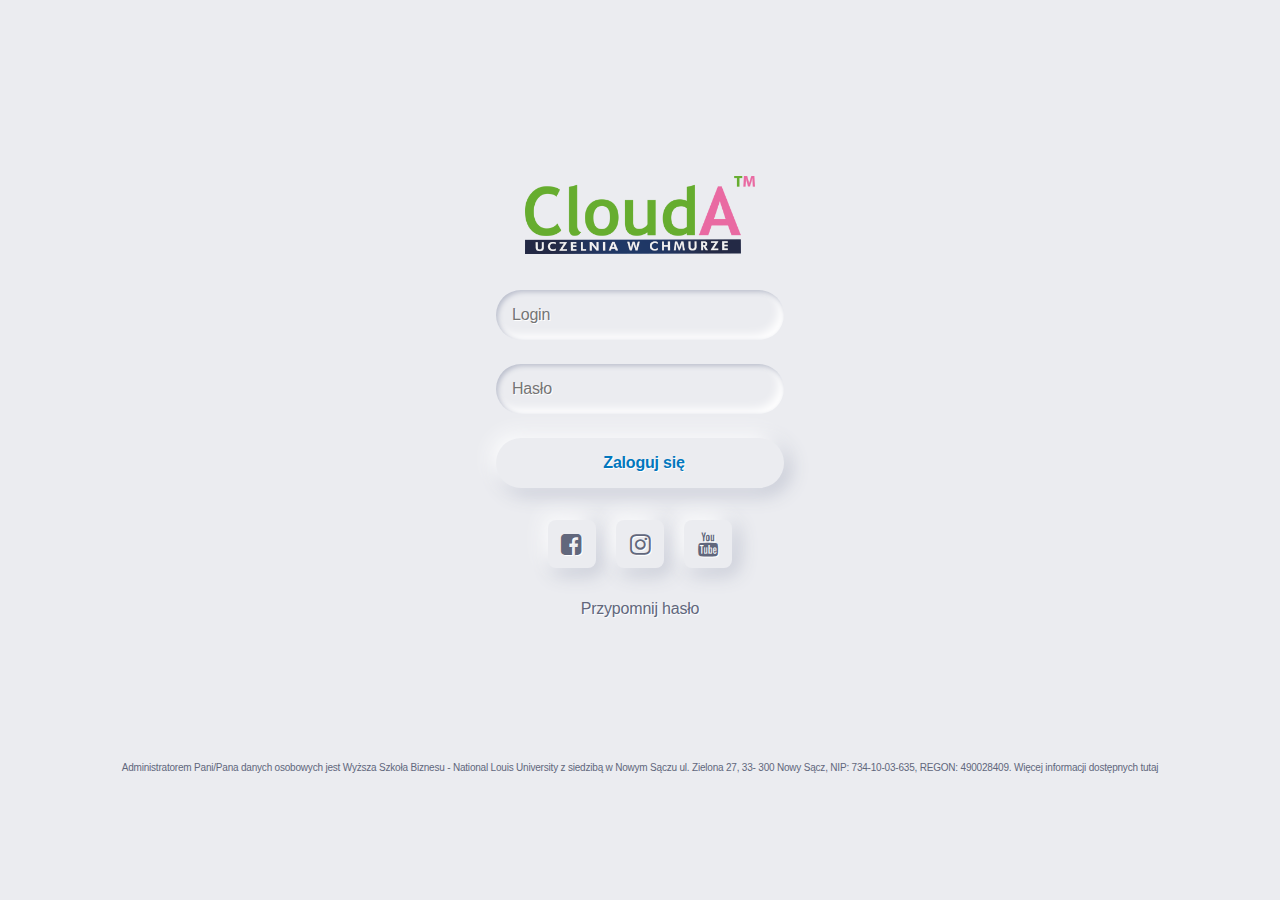
==== index.html @ 310446cd "first commit" ====
<!DOCTYPE html>
<html lang="pl">
  <head>  
    <link rel="stylesheet" href="/css/style.css" />
    <link rel="stylesheet" href="https://cdnjs.cloudflare.com/ajax/libs/font-awesome/4.7.0/css/font-awesome.min.css">
    <meta charset="UTF-8" />
    <meta http-equiv="X-UA-Compatible" content="ie=edge" />
    <meta name="viewport" content="width=device-width, initial-scale=1.0" />
    <meta name="description" content="CloudA" />
   
    <title>CloudA</title>
  </head>
  <body>
    <form action="userPage.html">
      <div class="segment">
        <img src="/img/CloudA2.png" alt="logo cloudA">
      </div>
      
      <label>
        <input type="text" placeholder="Login"/>
      </label>
      <label>
        <input type="password" placeholder="Hasło"/>
      </label>
      <button class="color-main"  type="submit"><i class="icon ion-md-lock"></i> Zaloguj się</button>
      
      <div class="segment">
        <button class="unit" type="button"><i class="fa fa-facebook-square"></i></i></button>
        <button class="unit" type="button"><i class="fa fa-instagram"></i></button>
        <button class="unit" type="button"><i class="fa fa-youtube"></i></button>
      </div>
      <div class="link">
       <a href="#">Przypomnij hasło</a>
      </div> 
    </form>
    <center>Administratorem Pani/Pana danych osobowych jest Wyższa Szkoła Biznesu - National Louis University z siedzibą w Nowym Sączu ul. Zielona 27, 33- 300 Nowy Sącz, NIP: 734-10-03-635, REGON: 490028409. Więcej informacji dostępnych tutaj</center>
 </body>

</html>
---- css/style.css ----
/* Main page */
* {
  margin: 0;
  padding: 0;
  -webkit-box-sizing: border-box;
          box-sizing: border-box;
}

body {
  font-family: sans-serif;
}

body, html {
  background-color: #EBECF0;
}

body, p, input, select, textarea, button {
  font-family: 'Montserrat', sans-serif;
  letter-spacing: -0.2px;
  font-size: 16px;
}

div, p {
  color: #BABECC;
  text-shadow: 1px 1px 1px #FFF;
}

form {
  padding: 16px;
  width: 320px;
  margin: 10% auto;
}

.menu {
  color: #61677C;
  background-color: #0277bd;
  border-top-right-radius: 30px;
  border-bottom-right-radius: 30px;
  font-weight: bold;
  -webkit-box-shadow: -5px -5px 20px #0277bd, 5px 5px 20px #0277bd;
          box-shadow: -5px -5px 20px #0277bd, 5px 5px 20px #0277bd;
  -webkit-transition: all 0.2s ease-in-out;
  transition: all 0.2s ease-in-out;
  cursor: pointer;
  font-weight: 600;
  width: 15%;
  height: 100vh;
}

.segment {
  padding: 32px 0;
  text-align: center;
}

.segment img {
  width: 80%;
}

button, input {
  border: 0;
  outline: 0;
  font-size: 16px;
  border-radius: 320px;
  padding: 16px;
  background-color: #EBECF0;
  text-shadow: 1px 1px 0 #FFF;
}

label {
  display: block;
  margin-bottom: 24px;
  width: 100%;
}

input {
  margin-right: 8px;
  -webkit-box-shadow: inset 2px 2px 5px #BABECC, inset -5px -5px 10px #FFF;
          box-shadow: inset 2px 2px 5px #BABECC, inset -5px -5px 10px #FFF;
  width: 100%;
  -webkit-box-sizing: border-box;
          box-sizing: border-box;
  -webkit-transition: all 0.2s ease-in-out;
  transition: all 0.2s ease-in-out;
  -moz-appearance: none;
       appearance: none;
  -webkit-appearance: none;
}

input:focus {
  -webkit-box-shadow: inset 1px 1px 2px #BABECC, inset -1px -1px 2px #FFF;
          box-shadow: inset 1px 1px 2px #BABECC, inset -1px -1px 2px #FFF;
}

button {
  color: #61677C;
  font-weight: bold;
  -webkit-box-shadow: -5px -5px 20px #FFF, 5px 5px 20px #BABECC;
          box-shadow: -5px -5px 20px #FFF, 5px 5px 20px #BABECC;
  -webkit-transition: all 0.2s ease-in-out;
  transition: all 0.2s ease-in-out;
  cursor: pointer;
  font-weight: 600;
}

button:hover {
  -webkit-box-shadow: -2px -2px 5px #FFF, 2px 2px 5px #BABECC;
          box-shadow: -2px -2px 5px #FFF, 2px 2px 5px #BABECC;
}

button:active {
  -webkit-box-shadow: inset 1px 1px 2px #BABECC, inset -1px -1px 2px #FFF;
          box-shadow: inset 1px 1px 2px #BABECC, inset -1px -1px 2px #FFF;
}

button .icon {
  margin-right: 8px;
}

button.unit {
  border-radius: 8px;
  line-height: 0;
  width: 48px;
  height: 48px;
  display: -webkit-inline-box;
  display: -ms-inline-flexbox;
  display: inline-flex;
  -webkit-box-pack: center;
      -ms-flex-pack: center;
          justify-content: center;
  -webkit-box-align: center;
      -ms-flex-align: center;
          align-items: center;
  margin: 0 8px;
  font-size: 24px;
}

button.unit .icon {
  margin-right: 0;
}

button.color-main {
  display: block;
  width: 100%;
  color: #0277bd;
}

.input-group {
  display: -webkit-box;
  display: -ms-flexbox;
  display: flex;
  -webkit-box-align: center;
      -ms-flex-align: center;
          align-items: center;
  -webkit-box-pack: start;
      -ms-flex-pack: start;
          justify-content: flex-start;
}

.input-group label {
  margin: 0;
  -webkit-box-flex: 1;
      -ms-flex: 1;
          flex: 1;
}

.link {
  text-align: center;
}

.link a {
  text-decoration: none;
  color: #61677C;
}

center {
  color: #61677C;
  font-size: 10px;
}
/*# sourceMappingURL=style.css.map */
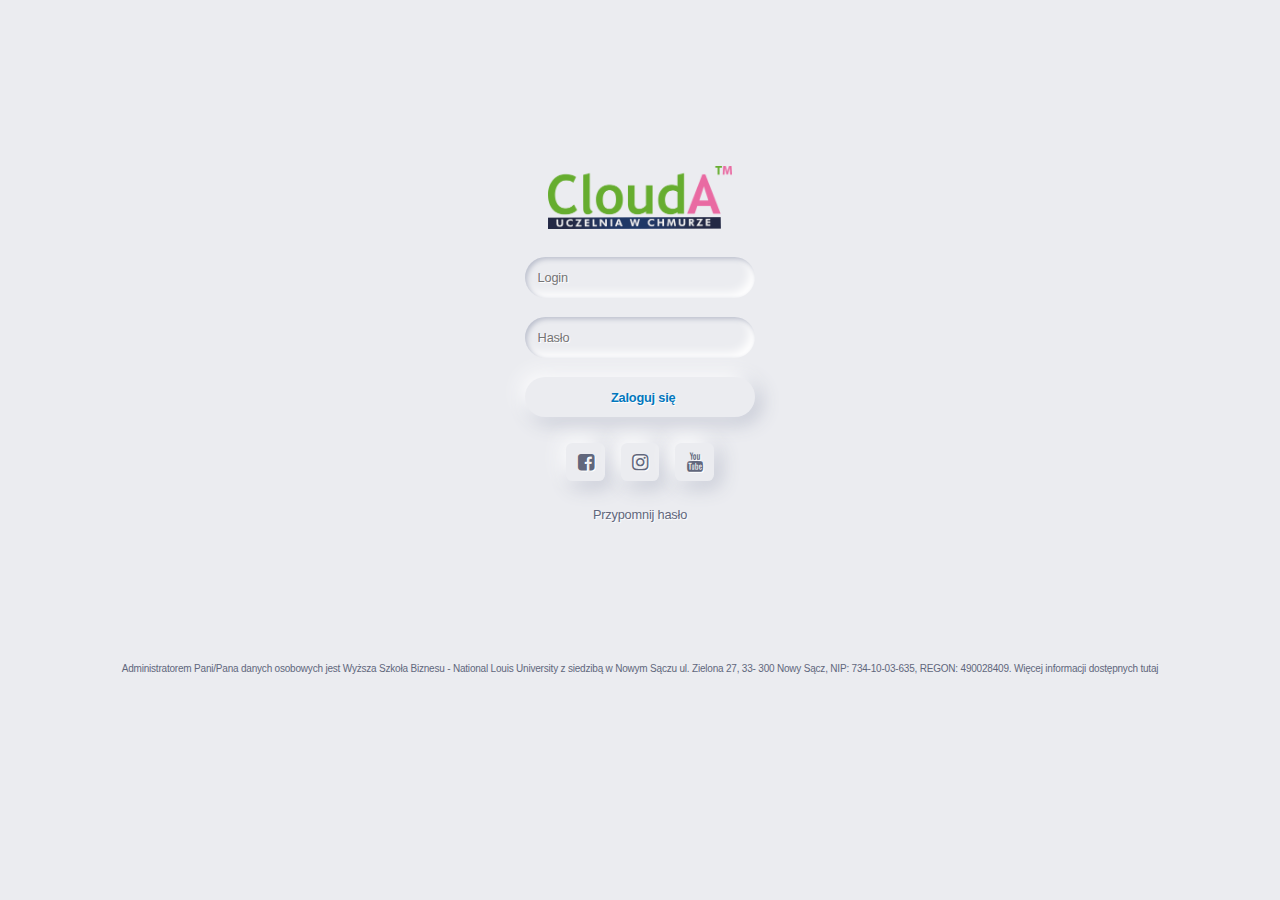
==== commit aed7d80c: "news card style under 576px" ====
--- a/index.html
+++ b/index.html
@@ -11,28 +11,31 @@
     <title>CloudA</title>
   </head>
   <body>
-    <form action="userPage.html">
-      <div class="segment">
-        <img src="/img/CloudA2.png" alt="logo cloudA">
-      </div>
-      
-      <label>
-        <input type="text" placeholder="Login"/>
-      </label>
-      <label>
-        <input type="password" placeholder="Hasło"/>
-      </label>
-      <button class="color-main"  type="submit"><i class="icon ion-md-lock"></i> Zaloguj się</button>
-      
-      <div class="segment">
-        <button class="unit" type="button"><i class="fa fa-facebook-square"></i></i></button>
-        <button class="unit" type="button"><i class="fa fa-instagram"></i></button>
-        <button class="unit" type="button"><i class="fa fa-youtube"></i></button>
-      </div>
-      <div class="link">
-       <a href="#">Przypomnij hasło</a>
-      </div> 
-    </form>
+    <div class="login">
+      <form action="userPage.html">
+        <div class="segment">
+          <img src="/img/CloudA2.png" alt="logo cloudA">
+        </div>
+        
+        <label>
+          <input type="text" placeholder="Login"/>
+        </label>
+        <label>
+          <input type="password" placeholder="Hasło"/>
+        </label>
+        <button class="color-main"  type="submit"><i class="icon ion-md-lock"></i> Zaloguj się</button>
+        
+        <div class="segment">
+          <button class="unit" type="button"><i class="fa fa-facebook-square"></i></i></button>
+          <button class="unit" type="button"><i class="fa fa-instagram"></i></button>
+          <button class="unit" type="button"><i class="fa fa-youtube"></i></button>
+        </div>
+        <div class="link">
+         <a href="#">Przypomnij hasło</a>
+        </div> 
+      </form>
+    </div>
+    
     <center>Administratorem Pani/Pana danych osobowych jest Wyższa Szkoła Biznesu - National Louis University z siedzibą w Nowym Sączu ul. Zielona 27, 33- 300 Nowy Sącz, NIP: 734-10-03-635, REGON: 490028409. Więcej informacji dostępnych tutaj</center>
  </body>
 
--- a/css/style.css
+++ b/css/style.css
@@ -7,7 +7,7 @@
 }
 
 body {
-  font-family: sans-serif;
+  font-family: -apple-system, BlinkMacSystemFont, 'Segoe UI', Roboto, Oxygen, Ubuntu, Cantarell, 'Open Sans', 'Helvetica Neue', sans-serif;
 }
 
 body, html {
@@ -15,9 +15,8 @@
 }
 
 body, p, input, select, textarea, button {
-  font-family: 'Montserrat', sans-serif;
   letter-spacing: -0.2px;
-  font-size: 16px;
+  font-size: 1vw;
 }
 
 div, p {
@@ -25,30 +24,30 @@
   text-shadow: 1px 1px 1px #FFF;
 }
 
+.text-linear-gradient {
+  background: -webkit-gradient(linear, left top, right top, from(#0277bd), to(#63a630));
+  background: linear-gradient(to right, #0277bd, #63a630);
+  -webkit-background-clip: text;
+  -webkit-text-fill-color: transparent;
+  text-shadow: none;
+}
+
+.text-linear-gradient-short {
+  background: -webkit-gradient(linear, left top, right top, color-stop(-20%, #0277bd), color-stop(60%, #63a630));
+  background: linear-gradient(to right, #0277bd -20%, #63a630 60%);
+  -webkit-background-clip: text;
+  -webkit-text-fill-color: transparent;
+  text-shadow: none;
+}
+
 form {
-  padding: 16px;
-  width: 320px;
+  padding: 1vw;
+  width: 20vw;
   margin: 10% auto;
 }
 
-.menu {
-  color: #61677C;
-  background-color: #0277bd;
-  border-top-right-radius: 30px;
-  border-bottom-right-radius: 30px;
-  font-weight: bold;
-  -webkit-box-shadow: -5px -5px 20px #0277bd, 5px 5px 20px #0277bd;
-          box-shadow: -5px -5px 20px #0277bd, 5px 5px 20px #0277bd;
-  -webkit-transition: all 0.2s ease-in-out;
-  transition: all 0.2s ease-in-out;
-  cursor: pointer;
-  font-weight: 600;
-  width: 15%;
-  height: 100vh;
-}
-
 .segment {
-  padding: 32px 0;
+  padding: 2vw 0;
   text-align: center;
 }
 
@@ -59,21 +58,21 @@
 button, input {
   border: 0;
   outline: 0;
-  font-size: 16px;
-  border-radius: 320px;
-  padding: 16px;
+  font-size: 1vw;
+  border-radius: 20vw;
+  padding: 1vw;
   background-color: #EBECF0;
   text-shadow: 1px 1px 0 #FFF;
 }
 
 label {
   display: block;
-  margin-bottom: 24px;
+  margin-bottom: 1.5vw;
   width: 100%;
 }
 
 input {
-  margin-right: 8px;
+  margin-right: 0.5vw;
   -webkit-box-shadow: inset 2px 2px 5px #BABECC, inset -5px -5px 10px #FFF;
           box-shadow: inset 2px 2px 5px #BABECC, inset -5px -5px 10px #FFF;
   width: 100%;
@@ -113,14 +112,14 @@
 }
 
 button .icon {
-  margin-right: 8px;
+  margin-right: 0.5vw;
 }
 
 button.unit {
-  border-radius: 8px;
+  border-radius: 0.5vw;
   line-height: 0;
-  width: 48px;
-  height: 48px;
+  width: 3vw;
+  height: 3vw;
   display: -webkit-inline-box;
   display: -ms-inline-flexbox;
   display: inline-flex;
@@ -130,8 +129,8 @@
   -webkit-box-align: center;
       -ms-flex-align: center;
           align-items: center;
-  margin: 0 8px;
-  font-size: 24px;
+  margin: 0 0.5vw;
+  font-size: 1.5vw;
 }
 
 button.unit .icon {
@@ -154,6 +153,7 @@
   -webkit-box-pack: start;
       -ms-flex-pack: start;
           justify-content: flex-start;
+  width: 22vw;
 }
 
 .input-group label {
@@ -163,6 +163,114 @@
           flex: 1;
 }
 
+@media screen and (min-width: 992px) and (max-width: 1200px) {
+  body, button, input {
+    font-size: 1.4vw !important;
+  }
+}
+
+@media screen and (min-width: 768px) and (max-width: 992px) {
+  body, button, input {
+    font-size: 2vw !important;
+  }
+}
+
+@media screen and (min-width: 576px) and (max-width: 768px) {
+  body, button, input {
+    font-size: 3vw !important;
+  }
+}
+
+@media screen and (max-width: 576px) {
+  body, button, input {
+    font-size: 4vw !important;
+  }
+}
+
+@media screen and (min-width: 768px) and (max-width: 992px) {
+  .login button, .login input {
+    margin-left: -10vw;
+    margin-bottom: 4vw;
+    width: 40vw;
+    height: 8vw;
+  }
+}
+
+@media screen and (min-width: 576px) and (max-width: 768px) {
+  .login button, .login input {
+    margin-left: -18vw;
+    margin-bottom: 2vw;
+    width: 50vw;
+    height: 10vw;
+  }
+}
+
+@media screen and (max-width: 576px) {
+  .login button, .login input {
+    margin-left: -20vw;
+    margin-bottom: 5vw;
+    width: 60vw;
+    height: 15vw;
+  }
+}
+
+@media screen and (min-width: 768px) and (max-width: 992px) {
+  .segment button {
+    display: inline;
+    margin-top: 3vw;
+    margin-right: -60px;
+    width: 60px;
+    height: 50px;
+  }
+}
+
+@media screen and (min-width: 576px) and (max-width: 768px) {
+  .segment button {
+    display: inline;
+    margin-top: 5vw;
+    margin-right: -120px;
+    width: 60px;
+    height: 50px;
+  }
+}
+
+@media screen and (max-width: 576px) {
+  .segment button {
+    display: inline;
+    margin-top: 5vw;
+    margin-right: -80px;
+    width: 40px;
+    height: 40px;
+  }
+}
+
+@media screen and (min-width: 768px) and (max-width: 992px) {
+  .login img {
+    margin-left: -9vw;
+    width: 40vw;
+    height: 12vw;
+    margin-bottom: 5vw;
+  }
+}
+
+@media screen and (min-width: 576px) and (max-width: 768px) {
+  .login img {
+    margin-left: -16vw;
+    width: 50vw;
+    height: 12vw;
+    margin-bottom: 5vw;
+  }
+}
+
+@media screen and (max-width: 576px) {
+  .login img {
+    margin-left: -20vw;
+    width: 60vw;
+    height: 20vw;
+    margin-bottom: 10vw;
+  }
+}
+
 .link {
   text-align: center;
 }
@@ -176,4 +284,1332 @@
   color: #61677C;
   font-size: 10px;
 }
+
+.main {
+  height: 100vh;
+  display: -ms-grid;
+  display: grid;
+  -ms-grid-columns: 15vw 1fr;
+      grid-template-columns: 15vw 1fr;
+  -ms-grid-rows: 10vh 1fr;
+      grid-template-rows: 10vh 1fr;
+}
+
+@media screen and (max-width: 768px) {
+  .main {
+    -ms-grid-columns: 1fr;
+        grid-template-columns: 1fr;
+  }
+}
+
+.menu-top {
+  color: #61677C;
+  -ms-grid-column: 1;
+  -ms-grid-column-span: 2;
+  grid-column: 1/3;
+  -ms-grid-row: 1;
+  -ms-grid-row-span: 1;
+  grid-row: 1/2;
+}
+
+.menu-top-grid {
+  display: -ms-grid;
+  display: grid;
+  -ms-grid-columns: 15vw 1fr 5vw 5vw 5vw 5vw;
+      grid-template-columns: 15vw 1fr 5vw 5vw 5vw 5vw;
+  justify-items: center;
+  -webkit-box-align: center;
+      -ms-flex-align: center;
+          align-items: center;
+}
+
+.menu-top a img {
+  width: 70%;
+  margin-left: 2vw;
+  margin-top: 1vw;
+  -ms-grid-column: 1;
+  -ms-grid-column-span: 1;
+  grid-column: 1/2;
+}
+
+@media screen and (min-width: 576px) and (max-width: 768px) {
+  .menu-top a img {
+    width: 100%;
+  }
+}
+
+@media screen and (max-width: 576px) {
+  .menu-top a img {
+    margin-top: 3vw;
+    width: 120%;
+  }
+}
+
+.user {
+  -ms-grid-column: 5;
+  -ms-grid-column-span: 1;
+  grid-column: 5/6;
+  width: 55%;
+  height: 55%;
+  padding: 0;
+  border-radius: 5px;
+  color: #61677C;
+  padding-top: 7px;
+  padding-left: 8px;
+  cursor: pointer;
+  -webkit-transition: ease-in-out 0.4s;
+  transition: ease-in-out 0.4s;
+}
+
+@media screen and (max-width: 992px) {
+  .user {
+    -ms-grid-column: 4;
+    -ms-grid-column-span: 1;
+    grid-column: 4/5;
+    margin-right: 4vw;
+  }
+}
+
+.user i {
+  font-size: 2vw !important;
+}
+
+.user:hover {
+  -webkit-box-shadow: -2px -2px 5px #FFF, 2px 2px 5px #BABECC;
+          box-shadow: -2px -2px 5px #FFF, 2px 2px 5px #BABECC;
+}
+
+.logout {
+  -ms-grid-column: 6;
+  -ms-grid-column-span: 1;
+  grid-column: 6/7;
+  width: 55%;
+  height: 55%;
+  padding: 0;
+  border-radius: 5px;
+  color: #61677C;
+  padding-top: 7px;
+  padding-left: 8px;
+  cursor: pointer;
+  -webkit-transition: ease-in-out 0.4s;
+  transition: ease-in-out 0.4s;
+}
+
+@media screen and (max-width: 992px) {
+  .logout {
+    -ms-grid-column: 5;
+    -ms-grid-column-span: 1;
+    grid-column: 5/6;
+  }
+}
+
+.logout i {
+  font-size: 2vw !important;
+}
+
+.logout:hover {
+  -webkit-box-shadow: -2px -2px 5px #FFF, 2px 2px 5px #BABECC;
+          box-shadow: -2px -2px 5px #FFF, 2px 2px 5px #BABECC;
+}
+
+.rus {
+  -ms-grid-column: 4;
+  -ms-grid-column-span: 1;
+  grid-column: 4/5;
+  width: 40%;
+  cursor: pointer;
+}
+
+.ang {
+  -ms-grid-column: 3;
+  -ms-grid-column-span: 1;
+  grid-column: 3/4;
+  width: 40%;
+  cursor: pointer;
+}
+
+@media screen and (min-width: 992px) and (max-width: 1200px) {
+  .rus, .ang {
+    width: 50%;
+  }
+}
+
+@media screen and (max-width: 992px) {
+  .rus, .ang {
+    display: none;
+  }
+}
+
+@media screen and (min-width: 768px) and (max-width: 992px) {
+  .user i, .logout i {
+    width: 60%;
+  }
+}
+
+@media screen and (min-width: 576px) and (max-width: 768px) {
+  .user i, .logout i {
+    width: 70%;
+  }
+}
+
+@media screen and (max-width: 576px) {
+  .user i, .logout i {
+    width: 80%;
+  }
+}
+
+.mobile-menu-button {
+  font-size: 8vw;
+  cursor: pointer;
+  color: #61677C;
+  margin-top: 3vw;
+  -ms-grid-column: 4;
+  -ms-grid-column-span: 2;
+  grid-column: 4/6;
+  padding: 0 5px;
+  -webkit-box-shadow: 1px 1px 2px #BABECC, -1px -1px 2px #FFF;
+          box-shadow: 1px 1px 2px #BABECC, -1px -1px 2px #FFF;
+}
+
+.mobile-menu-button:active {
+  -webkit-box-shadow: inset 1px 1px 2px #BABECC, inset -1px -1px 2px #FFF;
+          box-shadow: inset 1px 1px 2px #BABECC, inset -1px -1px 2px #FFF;
+}
+
+@media screen and (min-width: 768px) {
+  .mobile-menu-button {
+    display: none;
+  }
+}
+
+@media screen and (min-width: 576px) and (max-width: 768px) {
+  .mobile-menu-button {
+    font-size: 4vw !important;
+  }
+}
+
+.sidenav {
+  height: 100%;
+  width: 0;
+  position: fixed;
+  z-index: 1;
+  top: 0;
+  left: 0;
+  background-color: #EBECF0;
+  overflow-x: hidden;
+  -webkit-transition: 0.5s;
+  transition: 0.5s;
+  padding-top: 60px;
+  font-style: normal;
+  -webkit-box-shadow: 1px 1px 2px #BABECC, -1px -1px 2px #FFF;
+          box-shadow: 1px 1px 2px #BABECC, -1px -1px 2px #FFF;
+}
+
+.sidenav .closebtn {
+  position: absolute;
+  top: 0;
+  right: 25px;
+  font-size: 36px;
+  margin-left: 50px;
+  color: #61677C;
+  text-decoration: unset;
+}
+
+.card-menu-mobile {
+  -webkit-box-shadow: inset 1px 1px 2px #BABECC, inset -1px -1px 2px #FFF;
+          box-shadow: inset 1px 1px 2px #BABECC, inset -1px -1px 2px #FFF;
+  border-radius: 20px;
+}
+
+@media screen and (min-width: 992px) and (max-width: 1200px) {
+  .user i, .logout i {
+    font-size: 3vw !important;
+  }
+}
+
+@media screen and (min-width: 768px) and (max-width: 992px) {
+  .user i, .logout i {
+    font-size: 4vw !important;
+  }
+}
+
+@media screen and (max-width: 768px) {
+  .user, .logout {
+    display: none;
+  }
+}
+
+.tablink {
+  -webkit-box-shadow: none;
+          box-shadow: none;
+  cursor: pointer;
+  margin-left: 4vw;
+  min-width: 10vw;
+  -webkit-transition: ease-in-out 0.4s;
+  transition: ease-in-out 0.4s;
+}
+
+.tablink:hover {
+  -webkit-box-shadow: -2px -2px 5px #FFF, 2px 2px 5px #BABECC;
+          box-shadow: -2px -2px 5px #FFF, 2px 2px 5px #BABECC;
+}
+
+.tablink:active {
+  -webkit-box-shadow: inset 1px 1px 2px #BABECC, inset -1px -1px 2px #FFF;
+          box-shadow: inset 1px 1px 2px #BABECC, inset -1px -1px 2px #FFF;
+}
+
+.tabcontent {
+  height: 100%;
+}
+
+@media screen and (min-width: 1200px) {
+  .tablink i {
+    display: none;
+  }
+}
+
+@media screen and (min-width: 992px) and (max-width: 1200px) {
+  .tablink i {
+    display: none;
+  }
+}
+
+@media screen and (min-width: 768px) and (max-width: 992px) {
+  .tablink i {
+    font-size: 3vw !important;
+  }
+}
+
+@media screen and (min-width: 768px) and (max-width: 992px) {
+  .tablink span {
+    display: none;
+  }
+}
+
+@media screen and (min-width: 576px) and (max-width: 768px) {
+  .tablink i {
+    font-size: 4vw !important;
+  }
+}
+
+@media screen and (min-width: 576px) and (max-width: 768px) {
+  .tablink span {
+    display: none;
+  }
+}
+
+@media screen and (max-width: 576px) {
+  .tablink span {
+    display: none;
+  }
+}
+
+@media screen and (max-width: 576px) {
+  .tablink i {
+    font-size: 6vw !important;
+  }
+}
+
+@media screen and (min-width: 576px) and (max-width: 768px) {
+  .tablink {
+    margin-top: 2vw;
+  }
+}
+
+@media screen and (max-width: 576px) {
+  .tablink {
+    margin-top: 4vw;
+  }
+}
+
+.menu-side {
+  color: #61677C;
+  -ms-grid-column: 1;
+  -ms-grid-column-span: 1;
+  grid-column: 1/2;
+  -ms-grid-row: 2;
+  -ms-grid-row-span: 1;
+  grid-row: 2/3;
+  margin-top: 2vh;
+}
+
+@media screen and (max-width: 768px) {
+  .menu-side {
+    display: none;
+  }
+}
+
+.card-menu li {
+  margin-left: 10%;
+  text-decoration: none;
+  height: 40px;
+  width: 80%;
+  list-style-type: none;
+  padding-top: 5px;
+  padding-left: 10px;
+  cursor: pointer;
+  border-radius: 20px;
+  -webkit-transition: ease-in-out 0.4s;
+  transition: ease-in-out 0.4s;
+  font-style: normal;
+  -webkit-transition: ease-in-out 0.5s;
+  transition: ease-in-out 0.5s;
+}
+
+.card-menu li:hover {
+  -webkit-box-shadow: -2px -2px 5px #FFF, 2px 2px 5px #BABECC;
+          box-shadow: -2px -2px 5px #FFF, 2px 2px 5px #BABECC;
+}
+
+.card-menu li a {
+  text-decoration: none;
+  color: #61677C;
+}
+
+.card-menu li a span {
+  padding-left: 5%;
+}
+
+@media screen and (min-width: 576px) and (max-width: 768px) {
+  .card-menu li a i {
+    font-size: 4vw !important;
+  }
+}
+
+@media screen and (max-width: 576px) {
+  .card-menu li a i {
+    font-size: 6vw !important;
+  }
+}
+
+.material-icons {
+  font-size: 1.2vw !important;
+}
+
+.social-menu {
+  float: left;
+  margin-top: 1vw;
+  margin-left: 1.5vw;
+  padding: auto;
+}
+
+.social-menu img {
+  padding-right: 1.25vw;
+}
+
+.social-menu:hover {
+  -webkit-box-shadow: -2px -2px 5px #FFF, 2px 2px 5px #BABECC;
+          box-shadow: -2px -2px 5px #FFF, 2px 2px 5px #BABECC;
+}
+
+.workspace {
+  color: #61677C;
+  border-top-left-radius: 30px;
+  -webkit-box-shadow: inset 2px 2px 5px #BABECC, inset -5px -5px 10px #FFF;
+          box-shadow: inset 2px 2px 5px #BABECC, inset -5px -5px 10px #FFF;
+  -ms-grid-column: 2;
+  -ms-grid-column-span: 1;
+  grid-column: 2/3;
+  -ms-grid-row: 2;
+  -ms-grid-row-span: 1;
+  grid-row: 2/3;
+}
+
+@media screen and (max-width: 768px) {
+  .workspace {
+    border-top-left-radius: 0px;
+  }
+}
+
+.workspace-grid {
+  display: -ms-grid;
+  display: grid;
+  -ms-grid-columns: 1fr 1fr 1fr;
+      grid-template-columns: 1fr 1fr 1fr;
+  -ms-grid-rows: (300px)[10];
+      grid-template-rows: repeat(10, 300px);
+}
+
+@media screen and (min-width: 768px) and (max-width: 1200px) {
+  .workspace-grid {
+    -ms-grid-columns: 1fr 1fr;
+        grid-template-columns: 1fr 1fr;
+  }
+}
+
+@media screen and (max-width: 768px) {
+  .workspace-grid {
+    -ms-grid-columns: 1fr;
+        grid-template-columns: 1fr;
+    -ms-grid-rows: (300px)[20];
+        grid-template-rows: repeat(20, 300px);
+  }
+}
+
+.card-main-left {
+  color: #61677C;
+  border-radius: 30px;
+  -ms-flex-item-align: center;
+      -ms-grid-row-align: center;
+      align-self: center;
+  -ms-grid-column-align: center;
+      justify-self: center;
+  width: 90%;
+  height: 80%;
+  -ms-grid-column: 1;
+  -ms-grid-column-span: 1;
+  grid-column: 1/2;
+}
+
+.card-main-right {
+  color: #61677C;
+  border-radius: 30px;
+  -webkit-box-shadow: inset -5px -5px 20px #FFF, inset 5px 5px 20px #BABECC;
+          box-shadow: inset -5px -5px 20px #FFF, inset 5px 5px 20px #BABECC;
+  -ms-flex-item-align: center;
+      -ms-grid-row-align: center;
+      align-self: center;
+  -ms-grid-column-align: center;
+      justify-self: center;
+  width: 90%;
+  height: 90%;
+  -ms-grid-row: 1;
+  -ms-grid-row-span: 2;
+  grid-row: 1/3;
+  -ms-grid-column: 2;
+  -ms-grid-column-span: 1;
+  grid-column: 2/3;
+}
+
+@media screen and (max-width: 768px) {
+  .card-main-right {
+    -ms-grid-row: 3;
+    -ms-grid-row-span: 2;
+    grid-row: 3/5;
+    -ms-grid-column: 1;
+    -ms-grid-column-span: 1;
+    grid-column: 1/2;
+  }
+}
+
+.card-main-a {
+  color: #61677C;
+  border-radius: 30px;
+  -webkit-box-shadow: -2px -2px 5px #FFF, 2px 2px 5px #BABECC;
+          box-shadow: -2px -2px 5px #FFF, 2px 2px 5px #BABECC;
+  -ms-flex-item-align: center;
+      -ms-grid-row-align: center;
+      align-self: center;
+  -ms-grid-column-align: center;
+      justify-self: center;
+  width: 95%;
+  height: 90%;
+  -ms-grid-column: 1;
+  -ms-grid-column-span: 2;
+  grid-column: 1/3;
+}
+
+.card-main-b {
+  color: #61677C;
+  border-radius: 30px;
+  -webkit-box-shadow: -2px -2px 5px #FFF, 2px 2px 5px #BABECC;
+          box-shadow: -2px -2px 5px #FFF, 2px 2px 5px #BABECC;
+  -ms-flex-item-align: center;
+      -ms-grid-row-align: center;
+      align-self: center;
+  -ms-grid-column-align: center;
+      justify-self: center;
+  width: 95%;
+  height: 80%;
+  -ms-grid-row: 3;
+  -ms-grid-row-span: 1;
+  grid-row: 3/4;
+  -ms-grid-column: 1;
+  -ms-grid-column-span: 2;
+  grid-column: 1/3;
+}
+
+.card-main-c {
+  color: #61677C;
+  border-radius: 30px;
+  -webkit-box-shadow: -2px -2px 5px #FFF, 2px 2px 5px #BABECC;
+          box-shadow: -2px -2px 5px #FFF, 2px 2px 5px #BABECC;
+  -ms-flex-item-align: center;
+      -ms-grid-row-align: center;
+      align-self: center;
+  -ms-grid-column-align: center;
+      justify-self: center;
+  width: 95%;
+  height: 80%;
+  -ms-grid-row: 4;
+  -ms-grid-row-span: 1;
+  grid-row: 4/5;
+  -ms-grid-column: 1;
+  -ms-grid-column-span: 2;
+  grid-column: 1/3;
+}
+
+.card-second-a {
+  -ms-flex-item-align: center;
+      -ms-grid-row-align: center;
+      align-self: center;
+  -ms-grid-column-align: center;
+      justify-self: center;
+  color: #61677C;
+  border-radius: 30px;
+  -webkit-box-shadow: -2px -2px 5px #FFF, 2px 2px 5px #BABECC;
+          box-shadow: -2px -2px 5px #FFF, 2px 2px 5px #BABECC;
+  width: 90%;
+  height: 90%;
+  -ms-grid-row: 1;
+  -ms-grid-row-span: 2;
+  grid-row: 1/3;
+  -ms-grid-column: 3;
+  -ms-grid-column-span: 1;
+  grid-column: 3/4;
+}
+
+@media screen and (max-width: 1200px) {
+  .card-second-a {
+    -ms-grid-column: 1;
+    -ms-grid-column-span: 1;
+    grid-column: 1/2;
+  }
+}
+
+.card-second-b {
+  -ms-flex-item-align: center;
+      -ms-grid-row-align: center;
+      align-self: center;
+  -ms-grid-column-align: center;
+      justify-self: center;
+  color: #61677C;
+  border-radius: 30px;
+  -webkit-box-shadow: -2px -2px 5px #FFF, 2px 2px 5px #BABECC;
+          box-shadow: -2px -2px 5px #FFF, 2px 2px 5px #BABECC;
+  width: 90%;
+  height: 90%;
+  -ms-grid-row: 3;
+  -ms-grid-row-span: 2;
+  grid-row: 3/5;
+  -ms-grid-column: 3;
+  -ms-grid-column-span: 1;
+  grid-column: 3/4;
+}
+
+@media screen and (min-width: 768px) and (max-width: 1200px) {
+  .card-second-b {
+    -ms-grid-column: 2;
+    -ms-grid-column-span: 1;
+    grid-column: 2/3;
+  }
+}
+
+@media screen and (max-width: 768px) {
+  .card-second-b {
+    display: none;
+  }
+}
+
+.card-second-c {
+  -ms-flex-item-align: center;
+      -ms-grid-row-align: center;
+      align-self: center;
+  -ms-grid-column-align: center;
+      justify-self: center;
+  color: #61677C;
+  border-radius: 30px;
+  -webkit-box-shadow: -2px -2px 5px #FFF, 2px 2px 5px #BABECC;
+          box-shadow: -2px -2px 5px #FFF, 2px 2px 5px #BABECC;
+  width: 90%;
+  height: 90%;
+  -ms-grid-row: 3;
+  -ms-grid-row-span: 2;
+  grid-row: 3/5;
+  -ms-grid-column: 3;
+  -ms-grid-column-span: 1;
+  grid-column: 3/4;
+}
+
+@media screen and (min-width: 768px) and (max-width: 1200px) {
+  .card-second-c {
+    -ms-grid-row: 1;
+    -ms-grid-row-span: 2;
+    grid-row: 1/3;
+    -ms-grid-column: 2;
+    -ms-grid-column-span: 1;
+    grid-column: 2/3;
+  }
+}
+
+@media screen and (max-width: 768px) {
+  .card-second-c {
+    display: none;
+  }
+}
+
+.payment {
+  width: 100%;
+  height: 50%;
+  border-radius: 30px;
+  -webkit-box-shadow: -2px -2px 5px #FFF, 2px 2px 5px #BABECC;
+          box-shadow: -2px -2px 5px #FFF, 2px 2px 5px #BABECC;
+}
+
+.payment p {
+  padding-top: 1.5vw;
+  color: #61677C;
+  font-size: 1.1vw;
+}
+
+@media screen and (min-width: 992px) and (max-width: 1200px) {
+  .payment p {
+    font-size: 1.4vw !important;
+  }
+}
+
+@media screen and (min-width: 768px) and (max-width: 992px) {
+  .payment p {
+    font-size: 3vw !important;
+  }
+}
+
+@media screen and (min-width: 576px) and (max-width: 768px) {
+  .payment p {
+    font-size: 4vw !important;
+  }
+}
+
+@media screen and (min-width: 576px) and (max-width: 768px) {
+  .payment img {
+    width: 15% !important;
+    height: 65%;
+  }
+}
+
+@media screen and (max-width: 576px) {
+  .payment p {
+    font-size: 5vw !important;
+  }
+}
+
+@media screen and (max-width: 576px) {
+  .payment img {
+    width: 20% !important;
+    height: 65%;
+  }
+}
+
+.payment img {
+  float: left;
+  width: 4vw;
+  margin-top: 0.5vw;
+  margin-left: 1vw;
+  margin-right: 2vw;
+}
+
+.payment-history h3 {
+  padding-top: 1.5vw;
+  padding-bottom: 1.5vw;
+  color: #61677C;
+  font-size: 1.1vw;
+}
+
+.payment-history-buttons {
+  margin-left: 3vw;
+}
+
+.payment-history-buttons button {
+  font-size: 0.8vw;
+  margin: 0 0.5vw;
+  width: 5vw;
+}
+
+@media screen and (min-width: 992px) and (max-width: 1200px) {
+  .payment-history-buttons button {
+    margin-top: 4vw;
+    margin-right: 0vw;
+    width: 10vw;
+    height: 4vw;
+  }
+}
+
+@media screen and (min-width: 768px) and (max-width: 992px) {
+  .payment-history-buttons button {
+    margin-top: 4vw;
+    margin-right: 0vw;
+    width: 10vw;
+    height: 6vw;
+  }
+}
+
+@media screen and (min-width: 576px) and (max-width: 768px) {
+  .payment-history-buttons button {
+    margin-top: 4vw;
+    margin-right: 6vw;
+    width: 20vw;
+    height: 8vw;
+  }
+}
+
+@media screen and (max-width: 576px) {
+  .payment-history-buttons button {
+    margin-top: 10vw;
+    width: 25vw;
+    height: 10vw;
+  }
+}
+
+.card-main-left h3 {
+  font-size: 1vw;
+}
+
+.bar {
+  float: left;
+  height: 150px;
+  width: 150px;
+  border-radius: 50%;
+  position: relative;
+  -webkit-box-shadow: -2px -2px 5px #FFF, 2px 2px 5px #BABECC;
+          box-shadow: -2px -2px 5px #FFF, 2px 2px 5px #BABECC;
+  overflow: hidden;
+  margin: 1vw;
+}
+
+@media screen and (max-width: 1420px) {
+  .bar {
+    height: 100px;
+    width: 100px;
+  }
+}
+
+.bar:after {
+  content: "";
+  position: absolute;
+  left: 50%;
+  top: 50%;
+  -webkit-transform: translate(-50%, -50%);
+          transform: translate(-50%, -50%);
+  height: 80%;
+  width: 80%;
+  border-radius: 50%;
+  -webkit-box-shadow: inset -2px -2px 5px #FFF, inset 2px 2px 5px #BABECC;
+          box-shadow: inset -2px -2px 5px #FFF, inset 2px 2px 5px #BABECC;
+}
+
+svg {
+  width: 100%;
+  height: 100%;
+  position: relative;
+}
+
+svg circle {
+  position: absolute;
+  -webkit-transform: scale(0.939);
+          transform: scale(0.939);
+  -webkit-transform-origin: center;
+          transform-origin: center;
+  fill: none;
+  stroke: #0277bd;
+  stroke-width: 20px;
+  stroke-dasharray: 630px;
+  /* stroke-dashoffset: 630px; */
+}
+
+@media screen and (max-width: 1420px) {
+  svg circle {
+    stroke-width: 18px;
+  }
+}
+
+.bar:nth-child(1) svg circle {
+  -webkit-animation: bar_1 1s ease forwards;
+          animation: bar_1 1s ease forwards;
+}
+
+.bar:nth-child(2) svg circle {
+  -webkit-animation: bar_2 1s ease forwards;
+          animation: bar_2 1s ease forwards;
+}
+
+.text-chart {
+  position: absolute;
+  color: #61677C;
+  font-size: 0.8vw;
+  text-align: center;
+  top: 50%;
+  left: 50%;
+  -webkit-transform: translate(-50%, -50%);
+          transform: translate(-50%, -50%);
+}
+
+.text-chart span {
+  font-size: 1.2vw;
+}
+
+/* svg circle {
+	stroke-dashoffset: calc(950 - (950*10) / 100);
+} */
+@-webkit-keyframes bar_1 {
+  0% {
+    stroke-dashoffset: 630px;
+  }
+  100% {
+    stroke-dashoffset: calc(630px - (630px * 40) / 100);
+  }
+}
+@keyframes bar_1 {
+  0% {
+    stroke-dashoffset: 630px;
+  }
+  100% {
+    stroke-dashoffset: calc(630px - (630px * 40) / 100);
+  }
+}
+
+@-webkit-keyframes bar_2 {
+  0% {
+    stroke-dashoffset: 630px;
+  }
+  100% {
+    stroke-dashoffset: calc(630px - (630px * 40) / 100);
+  }
+}
+
+@keyframes bar_2 {
+  0% {
+    stroke-dashoffset: 630px;
+  }
+  100% {
+    stroke-dashoffset: calc(630px - (630px * 40) / 100);
+  }
+}
+
+.card-main-right h3 {
+  margin-top: 1.5vw;
+  margin-left: 1.5vw;
+  font-size: 1vw;
+}
+
+.tasks {
+  margin: 1vw;
+}
+
+.task {
+  margin-bottom: 1vw;
+  float: left;
+}
+
+.task p {
+  color: #61677C !important;
+  font-size: 0.9vw;
+}
+
+.task p span {
+  font-weight: 600;
+  font-size: 0.9vw;
+}
+
+.tasks button {
+  float: right;
+  margin-left: 1vw;
+  margin-top: 1vw;
+  padding: 5px;
+}
+
+@media screen and (min-width: 576px) and (max-width: 768px) {
+  .tasks button, .tasks button i {
+    margin-right: 3vw;
+    padding: 0;
+    padding-left: 10px;
+    font-size: 4vw !important;
+  }
+}
+
+@media screen and (max-width: 576px) {
+  .tasks button, .tasks button i {
+    margin-right: 3vw;
+    padding: 0;
+    padding-left: 6px;
+    font-size: 6vw !important;
+  }
+}
+
+.agenda h3 {
+  font-size: 1vw;
+  color: #61677C;
+  padding-top: 1vw;
+  padding-left: 1vw;
+  float: left;
+}
+
+.agenda button {
+  padding: 3px;
+  margin-top: 1vw;
+  float: right;
+  margin-right: 1vw;
+}
+
+@media screen and (min-width: 576px) and (max-width: 768px) {
+  .agenda button, .agenda button i {
+    margin-right: 3vw;
+    padding: 0;
+    padding-left: 3px;
+    font-size: 6vw !important;
+  }
+}
+
+@media screen and (max-width: 576px) {
+  .agenda button, .agenda button i {
+    margin-right: 3vw;
+    padding: 0;
+    padding-left: 3px;
+    font-size: 7vw !important;
+  }
+}
+
+.agenda h3 span {
+  font-size: 1.2vw;
+}
+
+.agenda-line {
+  width: 90%;
+  margin-left: 1.25vw;
+  margin-top: 1vw;
+  height: 3px;
+  background-image: -webkit-gradient(linear, left top, right top, from(#0277bd), to(#63a630));
+  background-image: linear-gradient(to right, #0277bd, #63a630);
+}
+
+.agenda-items {
+  padding: 1vw;
+  margin-bottom: 3vw;
+}
+
+.agenda-item-left {
+  float: left;
+  width: 70%;
+}
+
+.agenda-item-right {
+  float: right;
+  width: 30%;
+}
+
+.agenda-item-left p {
+  color: #61677C;
+  font-size: 0.9vw;
+}
+
+.agenda-item-left p span {
+  color: #61677C;
+  font-weight: 600;
+}
+
+.agenda-item-right p {
+  color: #61677C;
+  font-size: 0.9vw;
+}
+
+.agenda-item-right p span {
+  color: #61677C;
+  font-weight: 600;
+}
+
+@media screen and (min-width: 992px) and (max-width: 1200px) {
+  .agenda-item-left p, .agenda-item-right p, .agenda h3, .agenda h3 span, .task p, .task p span, .card-main-right h3, .card-main-left h3, .text-chart, .text-chart span {
+    font-size: 1.4vw !important;
+  }
+}
+
+@media screen and (min-width: 768px) and (max-width: 992px) {
+  .agenda-item-left p, .agenda-item-right p, .agenda h3, .agenda h3 span, .task p, .task p span, .card-main-right h3, .card-main-left h3, .text-chart, .text-chart span {
+    font-size: 2vw !important;
+  }
+}
+
+@media screen and (min-width: 576px) and (max-width: 768px) {
+  .agenda-item-left p, .agenda-item-right p, .agenda h3, .agenda h3 span, .task p, .task p span, .card-main-right h3, .card-main-left h3, .text-chart, .text-chart span {
+    font-size: 3vw !important;
+  }
+}
+
+@media screen and (max-width: 576px) {
+  .agenda-item-left p, .agenda-item-right p, .agenda h3, .agenda h3 span, .task p, .task p span, .card-main-right h3, .card-main-left h3, .text-chart, .text-chart span {
+    font-size: 4vw !important;
+    margin-top: 2vw;
+  }
+}
+
+.card-second-b video {
+  width: 100%;
+  border-top-left-radius: 30px;
+  border-top-right-radius: 30px;
+}
+
+.card-second-b h3 {
+  font-size: 1.4vw;
+  color: #61677C;
+  padding-top: 2vw;
+  padding-left: 1vw;
+}
+
+.card-second-c video {
+  width: 100%;
+  border-top-left-radius: 30px;
+  border-top-right-radius: 30px;
+}
+
+.card-second-c h3 {
+  font-size: 1.4vw;
+  color: #61677C;
+  padding-top: 2vw;
+  padding-left: 1vw;
+}
+
+.mobile-links {
+  margin-top: 2vw;
+  margin-left: 2vw;
+}
+
+.mobile-links a img {
+  width: 45%;
+}
+
+.news-grid {
+  display: -ms-grid;
+  display: grid;
+  -ms-grid-columns: 1fr 1fr 1fr 140px;
+      grid-template-columns: 1fr 1fr 1fr 140px;
+  -ms-grid-rows: 50px 1fr 30px;
+      grid-template-rows: 50px 1fr 30px;
+}
+
+@media screen and (max-width: 576px) {
+  .news-grid {
+    -ms-grid-columns: 1fr;
+        grid-template-columns: 1fr;
+    -ms-grid-rows: 200px auto auto 30px;
+        grid-template-rows: 200px auto auto 30px;
+  }
+}
+
+.news-grid img {
+  -ms-grid-column: 1;
+  -ms-grid-column-span: 1;
+  grid-column: 1/2;
+  -ms-grid-row: 1;
+  -ms-grid-row-span: 3;
+  grid-row: 1/4;
+  margin: 10px;
+  width: 100%;
+  height: 100%;
+  border-radius: 30px;
+}
+
+@media screen and (max-width: 576px) {
+  .news-grid img {
+    -ms-grid-row: 1;
+    -ms-grid-row-span: 1;
+    grid-row: 1/2;
+    width: 90vw;
+  }
+}
+
+.news-grid h3 {
+  padding: 1vw;
+  color: #61677C;
+  -ms-grid-row: 1;
+  -ms-grid-row-span: 1;
+  grid-row: 1/2;
+  -ms-grid-column: 2;
+  -ms-grid-column-span: 2;
+  grid-column: 2/4;
+  font-size: 1vw;
+}
+
+@media screen and (max-width: 576px) {
+  .news-grid h3 {
+    margin: 2vw;
+    -ms-grid-row: 2;
+    -ms-grid-row-span: 1;
+    grid-row: 2/3;
+    -ms-grid-column: 1;
+    -ms-grid-column-span: 1;
+    grid-column: 1/2;
+  }
+}
+
+.news-grid p {
+  padding: 1vw;
+  color: #61677C;
+  -ms-grid-row: 2;
+  -ms-grid-row-span: 2;
+  grid-row: 2/4;
+  -ms-grid-column: 2;
+  -ms-grid-column-span: 3;
+  grid-column: 2/5;
+  font-size: 0.9vw;
+}
+
+@media screen and (max-width: 576px) {
+  .news-grid p {
+    margin: 2vw;
+    -ms-grid-row: 3;
+    -ms-grid-row-span: 1;
+    grid-row: 3/4;
+    -ms-grid-column: 1;
+    -ms-grid-column-span: 1;
+    grid-column: 1/2;
+  }
+}
+
+.news-grid a {
+  -ms-grid-row: 3;
+  -ms-grid-row-span: 1;
+  grid-row: 3/4;
+  -ms-grid-column: 4;
+  -ms-grid-column-span: 1;
+  grid-column: 4/5;
+  font-size: 0.9vw;
+  cursor: pointer;
+  font-weight: 600;
+  padding-top: 5px;
+}
+
+.news-grid a i {
+  font-size: 1vw !important;
+}
+
+@media screen and (max-width: 576px) {
+  .news-grid a, .news-grid a i {
+    margin: 2vw;
+    -ms-grid-row: 4;
+    -ms-grid-row-span: 1;
+    grid-row: 4/5;
+    -ms-grid-column: 1;
+    -ms-grid-column-span: 1;
+    grid-column: 1/2;
+  }
+}
+
+.news-grid span {
+  margin: 1vw;
+  color: #61677C;
+  -ms-grid-row: 1;
+  -ms-grid-row-span: 1;
+  grid-row: 1/2;
+  -ms-grid-column: 4;
+  -ms-grid-column-span: 1;
+  grid-column: 4/5;
+  font-size: 0.9vw;
+}
+
+@media screen and (min-width: 992px) and (max-width: 1200px) {
+  .payment-history-buttons button {
+    margin-top: 4vw;
+    margin-right: 0vw;
+    width: 10vw;
+    height: 4vw;
+  }
+}
+
+@media screen and (min-width: 768px) and (max-width: 992px) {
+  .payment-history-buttons button {
+    margin-top: 4vw;
+    margin-right: 0vw;
+    width: 10vw;
+    height: 6vw;
+  }
+}
+
+@media screen and (min-width: 576px) and (max-width: 768px) {
+  .payment-history-buttons button {
+    margin-top: 4vw;
+    margin-right: 6vw;
+    width: 20vw;
+    height: 8vw;
+  }
+}
+
+@media screen and (max-width: 576px) {
+  .news-grid a, .news-grid a i, .news-grid p, .news-grid h3, .news-grid span, .news-grid span i {
+    font-size: 4vw !important;
+  }
+}
+
+.card-second-a h3 {
+  padding-top: 2vw;
+  padding-left: 1vw;
+  font-size: 1.1vw;
+}
+
+.label {
+  display: -webkit-inline-box;
+  display: -ms-inline-flexbox;
+  display: inline-flex;
+  -webkit-box-align: center;
+      -ms-flex-align: center;
+          align-items: center;
+  cursor: pointer;
+}
+
+.label-text {
+  margin-left: 16px;
+  color: #61677C;
+}
+
+.toggle {
+  isolation: isolate;
+  position: relative;
+  height: 1.5vw;
+  width: 3vw;
+  border-radius: 15px;
+  overflow: hidden;
+  -webkit-box-shadow: -8px -4px 8px 0px #ffffff,+ 8px 4px 12px 0px #d1d9e6,+ 4px 4px 4px 0px #d1d9e6 inset,+ -4px -4px 4px 0px #ffffff inset;
+          box-shadow: -8px -4px 8px 0px #ffffff,+ 8px 4px 12px 0px #d1d9e6,+ 4px 4px 4px 0px #d1d9e6 inset,+ -4px -4px 4px 0px #ffffff inset;
+}
+
+.toggle-state {
+  display: none;
+}
+
+.indicator {
+  height: 100%;
+  width: 200%;
+  background: #ecf0f3;
+  border-radius: 15px;
+  -webkit-transform: translate3d(-75%, 0, 0);
+          transform: translate3d(-75%, 0, 0);
+  -webkit-transition: -webkit-transform 0.4s cubic-bezier(0.85, 0.05, 0.18, 1.35);
+  transition: -webkit-transform 0.4s cubic-bezier(0.85, 0.05, 0.18, 1.35);
+  transition: transform 0.4s cubic-bezier(0.85, 0.05, 0.18, 1.35);
+  transition: transform 0.4s cubic-bezier(0.85, 0.05, 0.18, 1.35), -webkit-transform 0.4s cubic-bezier(0.85, 0.05, 0.18, 1.35);
+  -webkit-box-shadow: -8px -4px 8px 0px #ffffff,+ 8px 4px 12px 0px #d1d9e6;
+          box-shadow: -8px -4px 8px 0px #ffffff,+ 8px 4px 12px 0px #d1d9e6;
+}
+
+.toggle-state:checked ~ .indicator {
+  -webkit-transform: translate3d(25%, 0, 0);
+          transform: translate3d(25%, 0, 0);
+  background-color: #0277bd;
+}
+
+.button-filtr {
+  color: #61677C;
+  width: 10vw;
+  margin-top: -10px;
+  margin-left: 5.5vw;
+  padding: 1vw;
+  font-size: 1vw;
+}
 /*# sourceMappingURL=style.css.map */